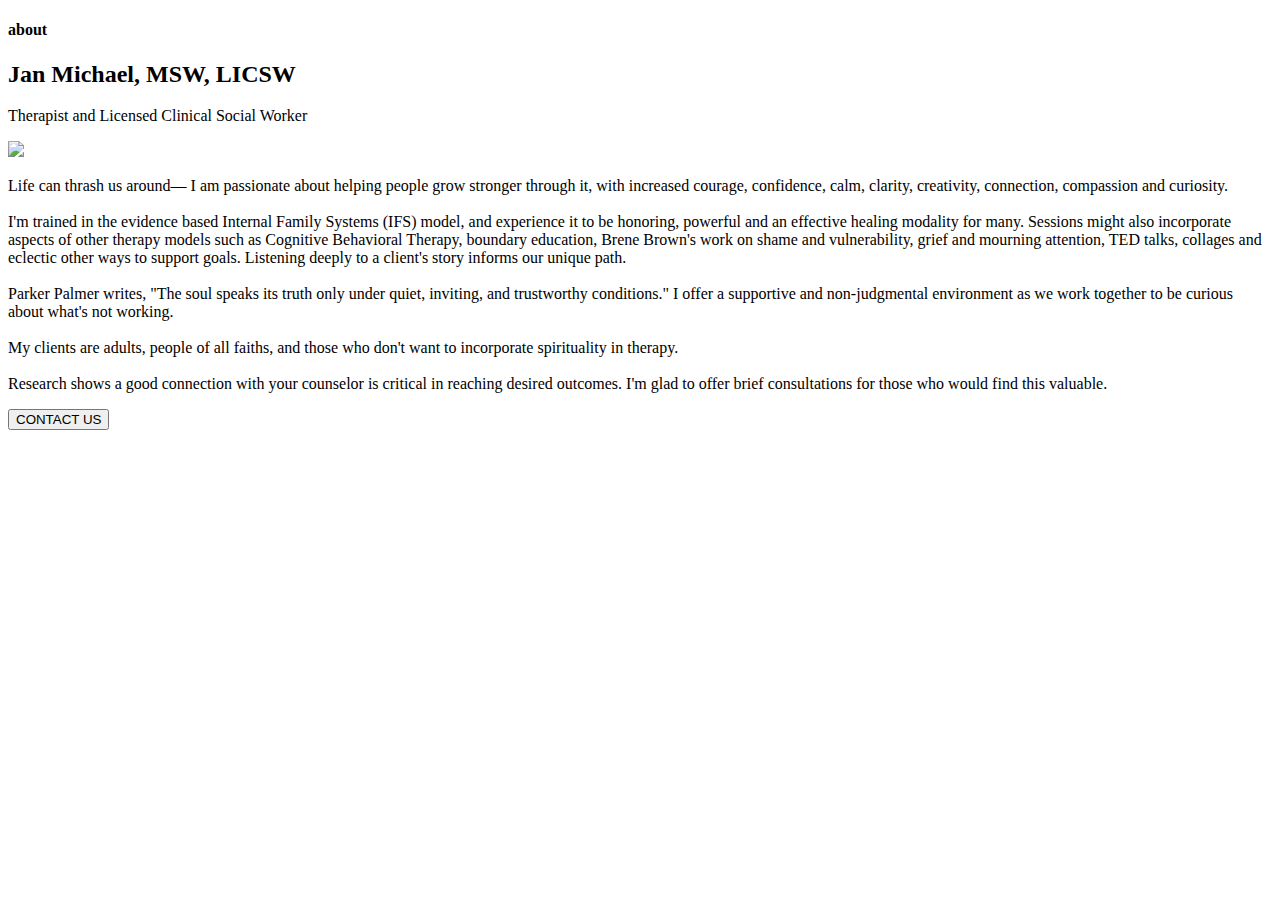
==== about2.html @ 4551508b "Add files via upload" ====
<!doctype html>
<html>
<head>
    <meta charset="utf-8">
    <meta name="description" content="">
    <meta name="viewport" content="width=device-width, initial-scale=1">

    <!--@JM: Here is where you add the title of the site. I recommended to keep it constant for your brand-->
    <title>ICS - About</title>

    <!-- Add Google Fonts-->
    <link href="https://fonts.googleapis.com/css?family=Playfair+Display|Playfair+Display+SC|Questrial|Source+Sans+Pro:200&display=swap" rel="stylesheet">
    <link href='https://fonts.googleapis.com/css?family=Roboto:100,400,300,400italic,700' rel='stylesheet' type='text/css'>

    <!-- Add links to other style sheets-->
    <link rel="stylesheet" href="css/all.css">
    <link rel="stylesheet" href="css/bootstrap.min.css">
    <link rel="stylesheet" href="css/style.css">

</head>
<body>

<!--Navigation bar, including tabs to other page and home page-->
<nav class="navbar navbar-findcond navbar-fixed-top"></nav>


<!--Content of the website-->
<div id="about-block">
    <div class="content-div row">
      <div class="col-md-1"></div>
        <div class="col-md-10" id="intro-jan">
            <h4>about</h4>
            <h2 id="name">Jan Michael, MSW, LICSW</h2>
            <p class="bold italic" id="jan-description">Therapist and Licensed Clinical Social Worker</p>
            <img src="img/jan1.jpg" id="about-img1"/>
            <p class="intro-text2">
                Life can thrash us around— I am passionate about helping people grow stronger through it, with increased
                courage, confidence, calm, clarity, creativity, connection, compassion and curiosity. 
                <br><br>
                I'm trained in the evidence based Internal Family Systems (IFS) model, and experience it to be honoring,
                powerful and an effective healing modality for many. Sessions might also incorporate aspects of other therapy
                models such as Cognitive Behavioral Therapy, boundary education, Brene Brown's work on shame and vulnerability,
                grief and mourning attention, TED talks, collages and eclectic other ways to support goals.
                Listening deeply to a client's story informs our unique path.
                <br><br>
                Parker Palmer writes,
                <span class="quote">
                    "The soul speaks its truth only under quiet, inviting,
                    and trustworthy conditions."
                </span>
                I offer a supportive and non-judgmental environment as we work together to be curious about what's not working.
                <br><br>
                My clients are adults, people of all faiths, and those who don't want to incorporate
                spirituality in therapy.
                <br><br>
                Research shows a good connection with your counselor is critical in reaching desired outcomes. I'm glad
                to offer brief consultations for those who would find this valuable.
            </p>
            <div id="buttonHolder">
                <a href="contacts.html"><button type="button" class="btn btn-success" id="btn-contact">CONTACT US</button></a>
            </div>
        </div>
        <div class="col-md-1"></div>
    </div>
</div>
<div class="row logoHolder">
  <div class="col-md-5"></div>
  <div class="psychtodaylogo col-md-2">
    <a href="https://www.psychologytoday.com/profile/153171" class="sx-verified-seal"></a>
    <script type="text/javascript" src="https://member.psychologytoday.com/verified-seal.js" data-badge="13" data-id="153171" data-code="aHR0cHM6Ly93d3cucHN5Y2hvbG9neXRvZGF5LmNvbS9hcGkvdmVyaWZpZWQtc2VhbC9zZWFscy9bQkFER0VdL3Byb2ZpbGUvW1BST0ZJTEVfSURdP2NhbGxiYWNrPXN4Y2FsbGJhY2s="></script>
  </div>
  <div class="col-md-5"></div>
</div>


<!--Footer-->
<footer><div class="container-fluid" id="ender"></div></footer>

<!-- Load JS libraries -->
<script src="js/lib/jquery.min.js"></script>
<script src="js/lib/bootstrap.min.js"></script>
<script src="js/lib/all.min.js"></script>
<script src="js/main.js"></script>

</body>
</html>
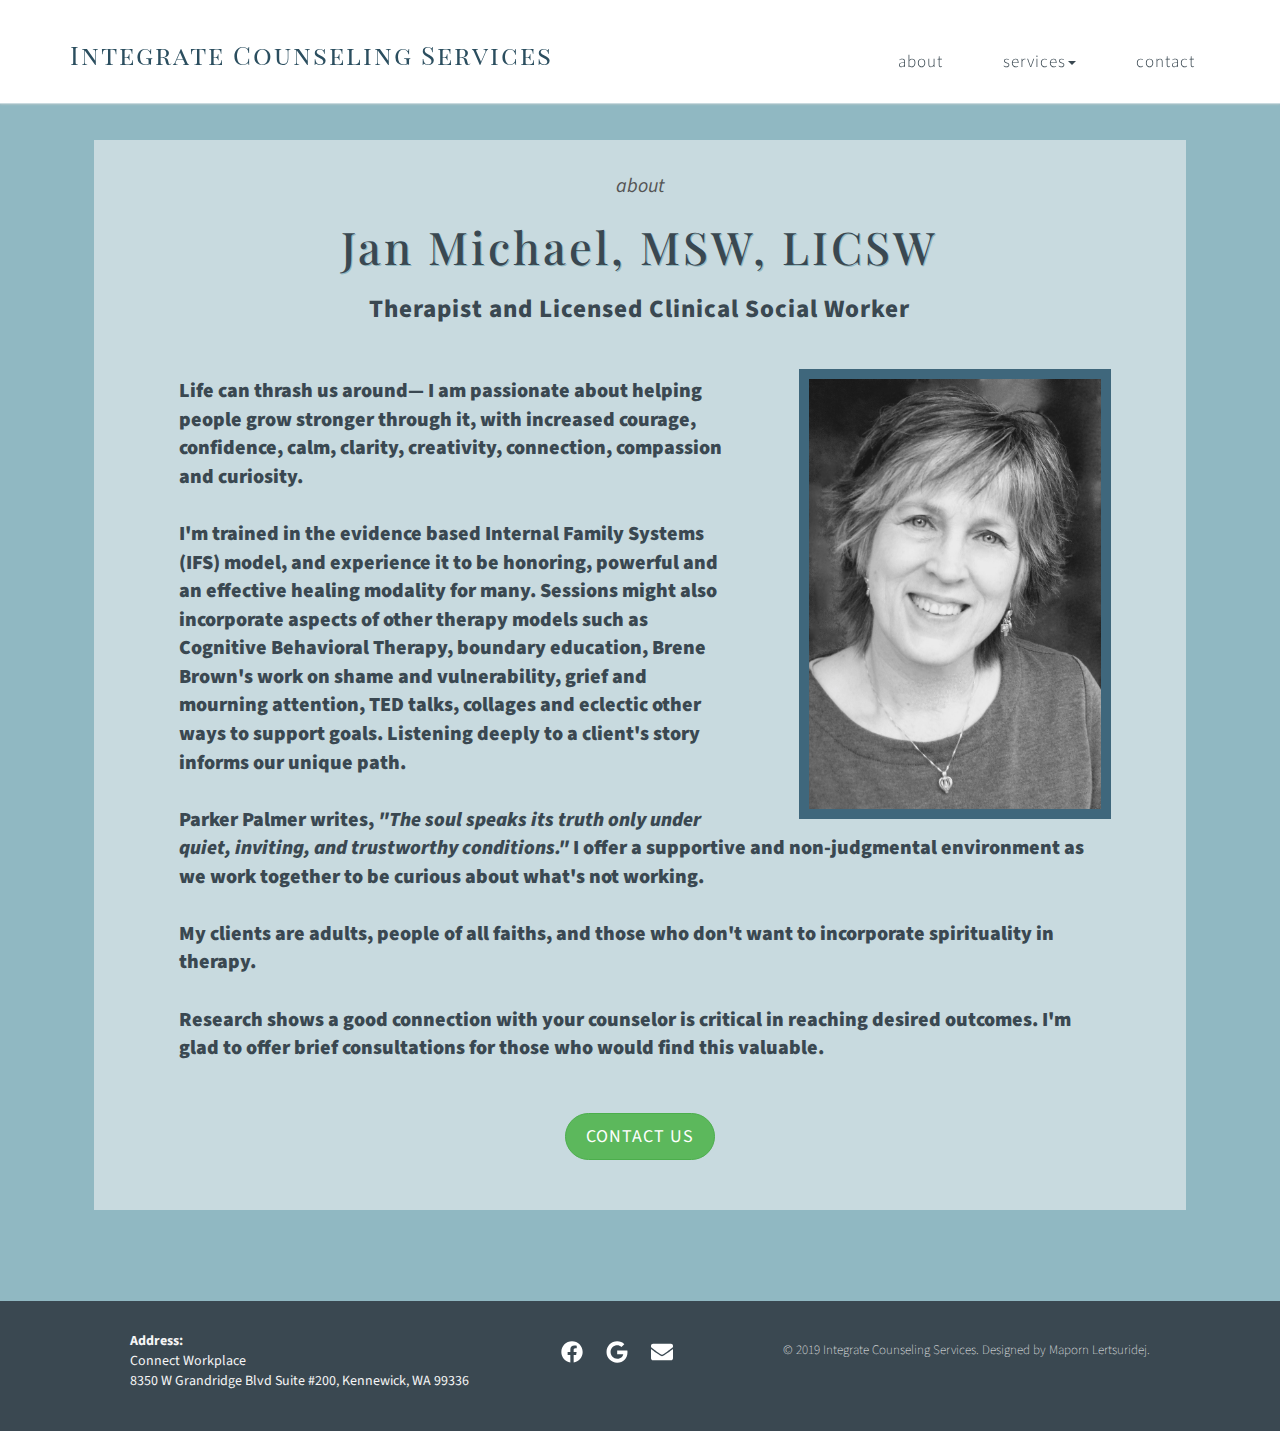
==== commit 2c4e8e50: "Mobile responsive updates" ====
--- a/about2.html
+++ b/about2.html
@@ -16,6 +16,7 @@
     <link rel="stylesheet" href="css/all.css">
     <link rel="stylesheet" href="css/bootstrap.min.css">
     <link rel="stylesheet" href="css/style.css">
+    <link rel="stylesheet" href="css/mobile.css">
 
 </head>
 <body>
--- a/css/style.css
+++ b/css/style.css
@@ -0,0 +1,623 @@
+/*Colors
+Green:
+    color: rgba(212,228,192,1);
+Darker Blue:
+    color: rgba(58,72,81,1);
+Dark Blue:
+    color: rgba(43,78,95,1);
+Blue:
+    color: rgba(78,126,149,1);
+Light Blue:
+    color: rgba(144,184,194,1);
+Lighter Blue:
+    color: rgba(200,218,223,1);
+ */
+
+
+/*General Website Layout*/
+body {
+    /*font-family: 'Roboto', sans-serif;*/
+    /*font-family: 'Questrial', sans-serif;*/
+    font-family: 'Source Sans Pro', sans-serif;
+    /* color: #555; */
+    color: rgba(58,72,81,1);
+    font-weight: 500;
+    /*background: rgba(200,218,223,1);*/
+    background: rgba(144,184,194,1);
+    /*background: rgba(78,126,149,1);*/
+}
+.logo {
+    /*font-family: 'Cinzel Decorative', cursive;*/
+    font-family: 'Playfair Display SC', serif;
+    /*font-family: 'Playfair Display', serif;*/
+    font-size: 26px;
+    margin-top: 30px;
+    margin-bottom: 15px;
+    letter-spacing: 2px;
+}
+.logo2 {
+    /*font-family: 'Cinzel Decorative', cursive;*/
+    /*font-family: 'Playfair Display SC', serif;*/
+    font-family: 'Playfair Display', serif;
+    font-size: 35px;
+    margin-top: 15px;
+    margin-bottom: 15px;
+    font-style: italic;
+}
+.logo:hover {
+    color: rgba(58,72,81,1);
+    /*color: rgba(43,78,95,1);*/
+    /*color: #2a2a2a;*/
+    /*color: rgba(78,126,149,1);*/
+}
+.content {
+    margin-top: 90px;
+    margin-bottom: 40px;
+    padding-right: 30px;
+    padding-left: 30px;
+}
+
+h1 {
+    color: rgba(58,72,81,1);
+    font-family: 'Playfair Display SC', serif;
+    font-size: 45px;
+    text-align: center;
+    margin: 35px;
+    text-shadow: 0.5px 0.5px rgba(144,184,194,1);
+    letter-spacing: 4px;
+    line-height: 150%;
+}
+h2 {
+    color: rgba(58,72,81,1);
+    font-family: 'Playfair Display', serif;
+    /* font-family: 'Playfair Display SC', serif; */
+    font-size: 45px;
+    text-align: center;
+    margin: 20px;
+    letter-spacing: 3px;
+    font-weight: 500;
+    text-shadow: 0.5px 0.5px rgba(144,184,194,1);
+}
+h3 {
+    /*color: rgba(58,72,81,1);*/
+    color: rgba(43,78,95,1);
+    /*font-family: 'Playfair Display SC', serif;*/
+    font-size: 40px;
+    text-align: center;
+    font-weight: 500;
+    letter-spacing: 3px;
+    text-shadow: 0.5px 0.5px rgba(144,184,194,1);
+    /*margin: 35px;*/
+    /*padding-bottom: 20px;*/
+    /*letter-spacing: 4px;*/
+    /*font-weight: 400px;*/
+    /*text-shadow: 0.5px 0.5px rgba(144,184,194,1);*/
+}
+h4 {
+    /*color: rgba(58,72,81,1);*/
+    color: #555;
+    /*font-family: 'Playfair Display', serif;*/
+    font-family: 'Source Sans Pro', sans-serif;
+    font-size: 20px;
+    text-align: center;
+    margin: 20px;
+    font-style: italic;
+    font-weight: 400;
+}
+.bold {
+    font-weight: 800;
+}
+.intro-subtext {
+    font-size: 30px;
+    text-align: center;
+    /*font-family: 'Playfair Display', serif;*/
+    color: rgba(43,78,95,1);
+}
+.welcome-page {
+    background: rgba(200,218,223,1);
+    padding-top: 80px;
+    padding-bottom: 100px;
+    padding-left: 100px;
+    padding-right: 200px;
+    margin-left: 90px;
+    margin-top: 70px;
+}
+.intro-img {
+    float: right;
+    margin-top: 100px;
+    margin-right: 70px;
+    margin-left: -30px;
+    /*border: 2px solid #ddd;*/
+    /*border: 0.5px solid rgb(5, 72, 68);*/
+    /*border: 0.5px solid rgb(212,228,192);*/
+    padding: 20px;
+    height: 400px;
+    /*background: #ddd;*/
+    /* background: rgba(212,228,192,1); */
+    /* background: rgba(78,126,149,1); */
+    background: rgba(63,103,124,1);
+}
+#img-col {
+    margin-left: -100px;
+}
+#intro-jan {
+  margin-top: -10px;
+  display: block;
+  margin-left: auto;
+  margin-right: auto;
+    padding-top: 15px;
+    /* background: rgba(203, 222, 227, 0.7); */
+    background: rgba(200,218,223,1);
+    /* background: rgba(144,184,194,1); */
+    /* background: #fff; */
+}
+.icon {
+    color: white;
+    padding: 10px;
+}
+.intro-text {
+    font-size: 20px;
+    padding-left: 110px;
+    padding-right:110px;
+    padding-bottom: 40px;
+    font-weight: 1000;
+    text-align: center;
+    padding-top: 40px;
+    color: rgba(58,72,81,1);
+}
+.intro-text2 {
+    font-size: 20px;
+    padding-left: 70px;
+    padding-right:70px;
+    padding-bottom: 40px;
+    font-weight: 1000;
+    /* text-align: center; */
+    padding-top: 40px;
+    color: rgba(58,72,81,1);
+}
+.welcome-text2 {
+    font-size: 21px;
+    padding-left: 60px;
+    padding-right:40px;
+    padding-bottom: 50px;
+    font-weight: 600;
+    /* text-align: center; */
+    line-height: 150%;
+    padding-top: 35px;
+    color: rbg(54, 55, 56);
+}
+.quote {
+    font-style: italic;
+}
+#jan-description {
+    font-size: 25px;
+    letter-spacing: 1px;
+    text-align: center;
+}
+#block2 {
+    margin-bottom:40px;
+    padding-bottom: 30px;
+    line-height: 300%;
+    color: rgba(144,184,194,1);
+}
+#btn-contact {
+    font-size: 18px;
+    letter-spacing: 1px;
+    font-weight: 400;
+    margin-bottom: 50px;
+}
+#buttonHolder {
+    text-align: center;
+    margin-top: 10px;
+}
+#intro-services {
+  background: rgb(203, 222, 227);
+  margin-top: 50px;
+  padding-top: 25px;
+  margin-bottom: 70px;
+}
+#intro-website {
+  background: rgba(203, 222, 227, 0.7);
+  padding-top: 25px;
+  color: rgba(43,78,95,1);
+  /* margin-left: 20px;
+  margin-right: 20px; */
+}
+.psychtodaylogo {
+  text-align: center;
+}
+.logoHolder {
+  margin-top: 20px;
+}
+.intro-office-photo {
+  width: 34%;
+  height: auto;
+  margin: 40px 40px 40px 30px;
+  padding: 10px;
+  background: rgba(63,103,124,1);
+  float: left;
+}
+
+
+
+/*Ender Content*/
+.ender-text {
+    font-size: 13px;
+    float: right;
+    color: whitesmoke;
+    padding-top:10px;
+    padding-right: 100px;
+    font-weight: 200;
+}
+.external {
+    /*float:left;*/
+    /*padding-left: 100px;*/
+    text-align: center;
+}
+#ender {
+    /*background: #555;*/
+    background: rgba(58,72,81,1);
+    padding: 30px;
+    /*position:fixed;*/
+}
+/*.fa-facebook:hover, .fa-google:hover, .fa-envelope:hover {*/
+.icon:hover {
+    color: rgba(200,218,223,1);
+    text-shadow: 0.5px 0.5px rgba(60,63,65,1);
+}
+.ender-address {
+    font-size: 14px;
+    float: left;
+    color: whitesmoke;
+    padding-left: 100px;
+    font-weight: 400;
+}
+
+
+
+
+/*Navigation Menu*/
+nav.navbar-findcond {
+    background: #fff;
+    border-color: rgba(200,218,223,1);
+    box-shadow: 0 0 2px 0 #ccc;
+}
+nav.navbar-findcond a {
+    color: rgba(43,78,95,1);
+}
+nav.navbar-findcond ul.navbar-nav a {
+    color: rgba(58,72,81,1);
+    border-style: solid;
+    border-width: 0 0 1px 0;
+    border-color: #fff;
+    margin-top: 15px;
+    margin-bottom: 15px;
+    padding-right: 30px;
+    padding-left: 30px;
+}
+nav.navbar-findcond ul.navbar-nav a:hover,
+nav.navbar-findcond ul.navbar-nav a:visited,
+nav.navbar-findcond ul.navbar-nav a:focus,
+nav.navbar-findcond ul.navbar-nav a:active {
+    background: #fff;
+}
+nav.navbar-findcond ul.navbar-nav a:hover {
+    border-color: #555;
+    border-color: rgba(43,78,95,1);
+}
+nav.navbar-findcond li.divider {
+    background: #ccc;
+}
+nav.navbar-findcond button.navbar-toggle {
+    background: #555;
+    border-radius: 4px;
+}
+nav.navbar-findcond button.navbar-toggle:hover {
+    background: #999;
+    color: rgba(58,72,81,1);
+}
+nav.navbar-findcond button.navbar-toggle > span.icon-bar {
+    background: #fff;
+}
+nav.navbar-findcond ul.dropdown-menu {
+    border: 0;
+    background: #fff;
+    border-radius: 4px;
+    margin: 4px 0;
+    box-shadow: 0 0 4px 0 #ccc;
+}
+nav.navbar-findcond ul.dropdown-menu > li > a {
+    color: #444;
+    font-size: 15px;
+}
+nav.navbar-findcond ul.dropdown-menu > li > a:hover {
+    background: rgba(43,78,95,1);
+    color: #fff;
+}
+nav.navbar-findcond span.badge {
+    background: #555;
+    font-weight: normal;
+    font-size: 22px;
+    margin: 0 4px;
+}
+nav.navbar-findcond span.badge.new {
+    background: #555;
+    color: #fff;
+}
+ul.navbar-nav {
+    padding-top: 22px;
+    font-weight: 300;
+    font-size: 17px;
+    letter-spacing: 1px;
+}
+
+
+
+
+/*Contacts Page */
+#contact-details {
+    margin-top:40px;
+    /* margin-left: 50px; */
+    padding-left: 50px;
+    padding-right: 50px;
+    padding-top: 10px;
+    background: rgba(200,218,223,1);
+    padding-bottom: 50px;
+}
+.contact-text {
+    font-size: 20px;
+    /*line-height:300%;*/
+    /* padding-left: 30px; */
+    /* text-align: center; */
+    margin-left: 15px;
+    margin-top: 10px;
+    color: rgba(58,72,81,1);
+}
+.getting-there {
+    font-size: 18px;
+    line-height:300%;
+    padding-left: 30px;
+    color: rgba(58,72,81,1);
+}
+.contact-icon {
+    margin-right: 10px;
+    /* margin-bottom: 10px; */
+    padding-left: 4.5px;
+    padding-top: 4.5px;
+    padding-right: 4.5px;
+}
+.contact-icon:hover {
+    color: rgba(58,72,81,1);
+}
+.contact-heading {
+    font-family: 'Playfair Display', serif;
+    margin-bottom: 10px;
+    margin-top: 50px;
+    font-size: 30px;
+    color: rgba(58,72,81,1);
+}
+.contact-intro {
+    padding-bottom: 5px;
+}
+.contact-map {
+  padding: 5px 5px 0px 5px;
+  margin-top: 30px;
+}
+.btn-success {
+    border-radius: 30px;
+    padding: 10px 20px 10px 20px;
+    letter-spacing: 4px;
+    font-size: 18px;
+}
+.col1 {
+  padding-left: 10px;
+  /* vertical-align: baseline; */
+  vertical-align: text-top;
+}
+.col3 {
+  padding-left: 20px;
+  vertical-align: text-top;
+  margin-bottom: 10px;
+  padding-bottom: 5px;
+}
+.col2 {
+  padding-right: 5px;
+  vertical-align: baseline;
+  font-weight: 600;
+  padding-bottom: 5px;
+}
+.contact-table {
+  margin-top: 5px;
+}
+a.contact-link:link {
+  color: #555;
+}
+a.contact-link:hover {
+  color: rgba(58,72,81,1);
+}
+#contactInfo {
+  margin-bottom: 20px;
+  padding-left: 30px;
+}
+.contact-content {
+  margin-top: 120px;
+}
+#col3-address {
+  padding-bottom: 5px;
+}
+.contact-intro-text {
+  font-weight: 600;
+  font-size: 24px;
+  margin-top: 30px;
+  color: rgba(58,72,81,1);
+}
+.contact-intro-text2 {
+  font-weight: 600;
+  font-size: 18px;
+  margin-top: 30px;
+  color: rgba(58,72,81,1);
+}
+.contact-note {
+  font-weight: 600;
+  font-size: 15px;
+  margin-top: 35px;
+}
+.address-icon {
+  margin-top: 15px;
+}
+
+/* About page */
+#about-block {
+  margin-top: 150px;
+  margin-bottom: 40px;
+}
+.logoHolder {
+  margin-bottom: 50px;
+  margin-left:40px;
+}
+#about-img {
+  display: block;
+  margin-left: auto;
+  margin-right: auto;
+  height: 50vh;
+  margin-top: 3%;
+  padding: 10px;
+  background: rgba(63,103,124,1);
+}
+#about-img1 {
+  /* display: block;
+  margin-left: auto;
+  margin-right: auto; */
+  margin-left: 60px;
+  margin-right: 60px;
+  float: right;
+  height: 50vh;
+  margin-top: 3%;
+  padding: 10px;
+  background: rgba(63,103,124,1);
+}
+#name {
+  margin-top: 25px;
+}
+
+
+/* New Forms Page */
+#formsHolder {
+  margin-top: 60px;
+  margin-bottom: 10px;
+}
+.newforms-heading {
+    font-family: 'Playfair Display', serif;
+    margin-bottom: 10px;
+    margin-top: 50px;
+    font-size: 30px;
+}
+.light-div {
+    padding-top: 25px;
+    /* background: rgba(203, 222, 227, 0.7); */
+    background: rgba(200,218,223,1);
+    /* background: rgba(144,184,194,1); */
+    /* background: #fff; */
+}
+#forms-content {
+  padding-bottom: 60px;
+  margin-right:-20px;
+}
+.newforms-subheading {
+  font-family: 'Playfair Display', serif;
+  margin-bottom: 10px;
+  margin-top: 50px;
+  font-size: 25px;
+}
+#newforms-img {
+  width: 300px;
+  padding: 10px;
+  background-color: rgba(43,78,95,1);
+  margin-top: 15%;
+}
+.newforms-img-div {
+  margin-right: -80px;
+  z-index: 1;
+}
+
+/* Insurance page */
+#img-insurance {
+  width: 100%;
+  max-width: 350px;
+  display: block;
+  margin-left: -100px;
+  margin-right: auto;
+  margin-top: -15%;
+  /* margin-top: 5%; */
+  padding: 10px;
+  background: rgba(63,103,124,1);
+}
+#insuranceInfo {
+  margin-top: 60px;
+  /* margin-bottom: 50px; */
+}
+.service-text2 {
+    font-size: 20px;
+    padding-left: 200px;
+    padding-right: 50px;
+    /* padding-bottom: 40px; */
+    font-weight: 800;
+    text-align: left;
+    /*line-height: 150%;*/
+    padding-top: 40px;
+    color: rgba(58,72,81,1);
+}
+.service-text {
+    font-size: 20px;
+    padding-left: 75px;
+    padding-right: 50px;
+    /* padding-bottom: 40px; */
+    font-weight: 800;
+    text-align: left;
+    /*line-height: 150%;*/
+    padding-top: 40px;
+    color: rgba(58,72,81,1);
+}
+.service-text-1 {
+    font-size: 20px;
+    margin-left: -100px;
+    padding-left: 0px;
+    padding-right: 20px;
+    /* padding-bottom: 40px; */
+    font-weight: 800;
+    text-align: left;
+    /*line-height: 150%;*/
+    padding-top: 40px;
+    color: rgba(58,72,81,1);
+}
+.service-text-note {
+    font-size: 16px;
+    padding-left: 75px;
+    padding-right: 50px;
+    font-weight: 800;
+    text-align: left;
+    padding-top: 25px;
+    color: rgba(58,72,81,1);
+}
+.service-list {
+  margin-left: 75px;
+  font-size: 20px;
+  padding-left: 50px;
+  padding-right:50px;
+  font-weight: 800;
+  text-align: left;
+  color: rgba(58,72,81,1);
+}
+.service-list-1 {
+  /* margin-left: 50px; */
+  font-size: 20px;
+  margin-left: -80px;
+  padding-left: 50px;
+  padding-right:50px;
+  font-weight: 800;
+  text-align: left;
+  color: rgba(58,72,81,1);
+}
+#insurance-content {
+  padding-bottom: 30px;
+}
